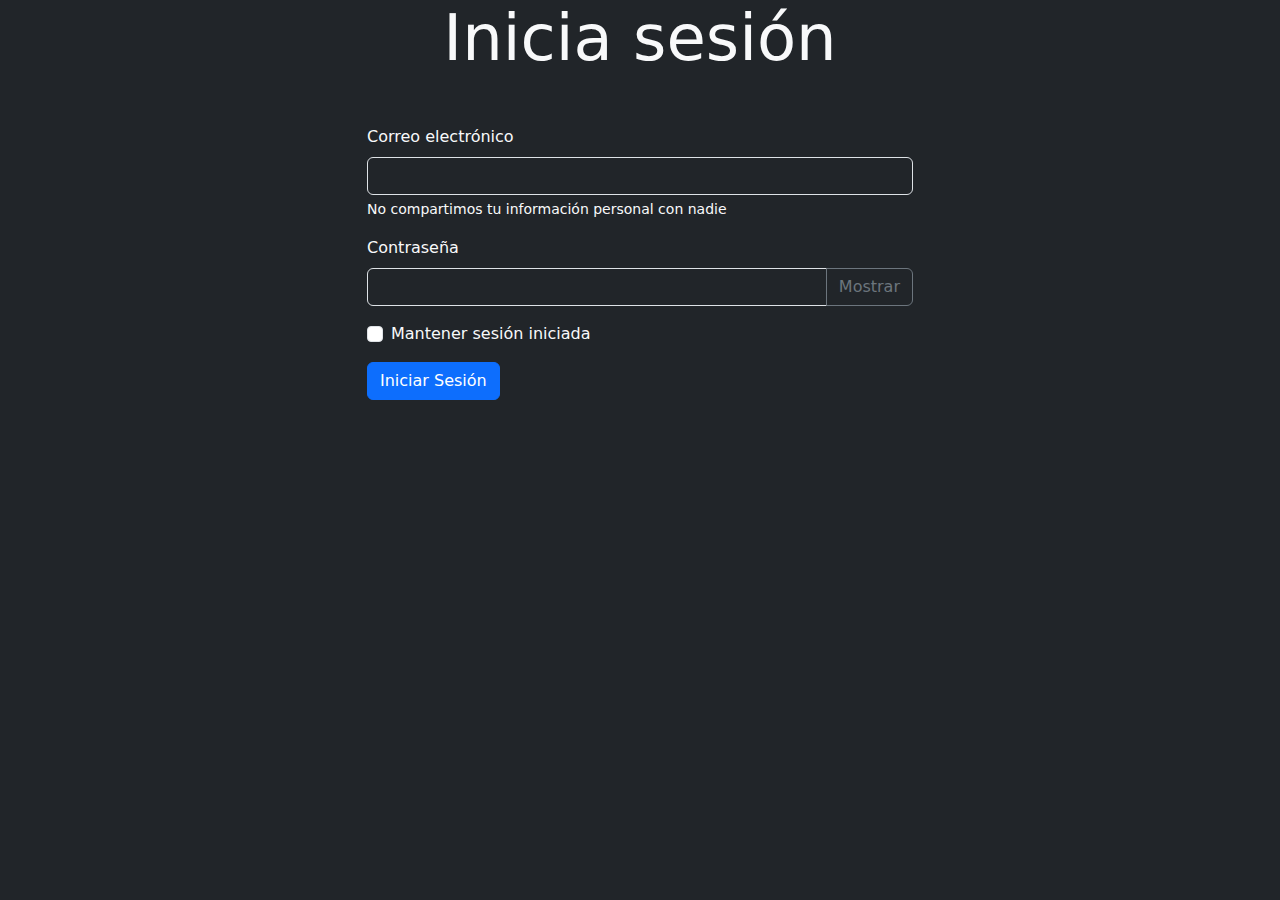
==== frontend/pages/login.html @ caeb4951 "refactor: new folder <pages> added" ====
<!DOCTYPE html>
<html lang="en">
  <head>
    <meta charset="utf-8" />
    <meta name="viewport" content="width=device-width, initial-scale=1" />
    <title>Bootstrap demo</title>
    <link
      href="https://cdn.jsdelivr.net/npm/bootstrap@5.3.3/dist/css/bootstrap.min.css"
      rel="stylesheet"
      integrity="sha384-QWTKZyjpPEjISv5WaRU9OFeRpok6YctnYmDr5pNlyT2bRjXh0JMhjY6hW+ALEwIH"
      crossorigin="anonymous"
    />
  </head>
  <body class="bg-dark text-light">
    <h1 class="display-3 text-center">Inicia sesión</h1>

    <div class="container mt-5">
      <div class="row justify-content-center">
        <div class="col-11 col-sm-9 col-md-8 col-lg-6">
          <form action="programa.html" method="get">
            <div class="mb-3">
              <label for="exampleInputEmail1" class="form-label text-light">Correo electrónico</label>
              <input
                type="email"
                class="form-control bg-dark text-light"
                id="exampleInputEmail1"
                aria-describedby="emailHelp"
              />
              <div id="emailHelp" class="form-text text-light">No compartimos tu información personal con nadie</div>
            </div>
            <div class="mb-3">
              <label for="exampleInputPassword1" class="form-label text-light">Contraseña</label>
              <div class="input-group">
                <input
                  type="password"
                  class="form-control bg-dark text-light"
                  id="exampleInputPassword1"
                />
                <button
                  type="button"
                  class="btn btn-outline-secondary"
                  onclick="togglePassword()"
                >
                  Mostrar
                </button>
              </div>
            </div>
            <div class="mb-3 form-check">
              <input
                type="checkbox"
                class="form-check-input"
                id="exampleCheck1"
              />
              <label class="form-check-label text-light" for="exampleCheck1">Mantener sesión iniciada</label>
            </div>
            <button type="submit" class="btn btn-primary">Iniciar Sesión</button>
          </form>
        </div>
      </div>
    </div>

    <script>
      function togglePassword() {
        const passwordField = document.getElementById("exampleInputPassword1");
        const passwordButton = passwordField.nextElementSibling;

        if (passwordField.type === "password") {
          passwordField.type = "text";
          passwordButton.textContent = "Ocultar";
        } else {
          passwordField.type = "password";
          passwordButton.textContent = "Mostrar";
        }
      }
    </script>

    <script
      src="https://cdn.jsdelivr.net/npm/bootstrap@5.3.3/dist/js/bootstrap.bundle.min.js"
      integrity="sha384-YvpcrYf0tY3lHB60NNkmXc5s9fDVZLESaAA55NDzOxhy9GkcIdslK1eN7N6jIeHz"
      crossorigin="anonymous"
    ></script>
  </body>
</html>
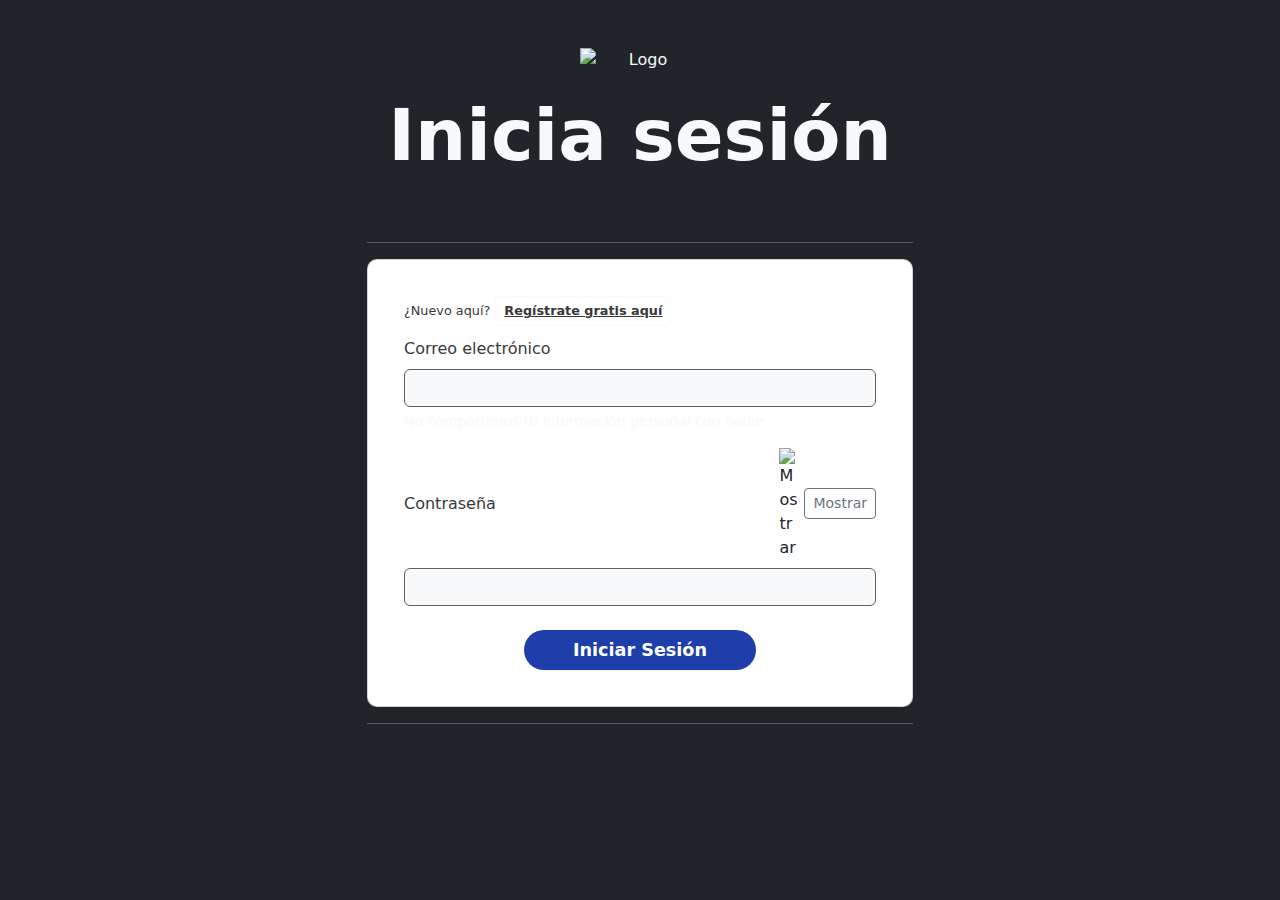
==== commit 9c7b5fb0: "feat: Nueva pagina para logear usuarios, asi como nueva carpeta de imagenes" ====
--- a/frontend/pages/login.html
+++ b/frontend/pages/login.html
@@ -1,83 +1,142 @@
 <!DOCTYPE html>
 <html lang="en">
-  <head>
+
+<head>
     <meta charset="utf-8" />
     <meta name="viewport" content="width=device-width, initial-scale=1" />
-    <title>Bootstrap demo</title>
-    <link
-      href="https://cdn.jsdelivr.net/npm/bootstrap@5.3.3/dist/css/bootstrap.min.css"
-      rel="stylesheet"
-      integrity="sha384-QWTKZyjpPEjISv5WaRU9OFeRpok6YctnYmDr5pNlyT2bRjXh0JMhjY6hW+ALEwIH"
-      crossorigin="anonymous"
-    />
-  </head>
-  <body class="bg-dark text-light">
-    <h1 class="display-3 text-center">Inicia sesión</h1>
+    <title>Pagina Login</title>
+    <link href="https://cdn.jsdelivr.net/npm/bootstrap@5.3.3/dist/css/bootstrap.min.css" rel="stylesheet"
+        integrity="sha384-QWTKZyjpPEjISv5WaRU9OFeRpok6YctnYmDr5pNlyT2bRjXh0JMhjY6hW+ALEwIH" crossorigin="anonymous" />
+    <style>
+        body {
+            background-image: url('IMAGES/pexels-steve-24283980.jpg');
+            background-size: cover;
+            background-position: center;
+            background-repeat: no-repeat;
+            background-attachment: fixed;
+            color: #ffffff;
+        }
 
+        .custom-title {
+            font-weight: 700;
+            margin-top: 20px; 
+        }
+
+        .title-image {
+            width: 120px; 
+            height: auto;
+            display: block;
+            margin: 0 auto 20px; 
+        }
+
+        .custom-card {
+            background-color: #ffffff;
+            border-radius: 10px;
+            padding: 20px;
+        }
+
+        .custom-label {
+            font-size: 0.8rem;
+        }
+
+        .custom-button {
+            background-color: #1e3ea9;
+            color: #FFFFFF;
+            font-weight: bold;
+        }
+
+        .custom-button-text {
+            font-size: 1.1rem;
+        }
+
+        .password-image {
+            width: 20px;
+            margin-right: 5px;
+        }
+    </style>
+</head>
+
+<body class="bg-dark text-light">
+
+    <div class="container mt-5 text-center">
+        <img src="IMAGES/user.png" alt="Logo" class="title-image">
+
+    <h1 class="display-2 text-center custom-title">Inicia sesión</h1>
+    </div>
     <div class="container mt-5">
-      <div class="row justify-content-center">
-        <div class="col-11 col-sm-9 col-md-8 col-lg-6">
-          <form action="programa.html" method="get">
-            <div class="mb-3">
-              <label for="exampleInputEmail1" class="form-label text-light">Correo electrónico</label>
-              <input
-                type="email"
-                class="form-control bg-dark text-light"
-                id="exampleInputEmail1"
-                aria-describedby="emailHelp"
-              />
-              <div id="emailHelp" class="form-text text-light">No compartimos tu información personal con nadie</div>
+        <div class="row justify-content-center">
+            <div class="col-11 col-sm-9 col-md-8 col-lg-6">
+                <hr>
+
+                <div class="card custom-card">
+                    <div class="card-body">
+                        <form action="programa.html" method="get">
+                            <div class="mb-2">
+                                <label for="Register" class="form-label custom-label"
+                                    style="color: rgb(57, 57, 57);">¿Nuevo aquí?</label>
+                                <a href="register_page.html" class="btn btn-outline-light btn-sm custom-label"
+                                
+                                    style="color: rgb(57, 57, 57); text-decoration: underline; font-weight: bold; ">Regístrate gratis aquí</a>
+                            </div>
+
+                            <div class="mb-3">
+                                <label for="exampleInputEmail1" class="form-label"
+                                    style="color: rgb(57, 57, 57);">Correo electrónico</label>
+                                <input type="email" class="form-control bg-light text-light"
+                                    style="border-color: rgb(97, 96, 96);" id="exampleInputEmail1"
+                                    aria-describedby="emailHelp" />
+                                <div id="emailHelp" class="form-text text-light">
+                                    No compartimos tu información personal con nadie
+                                </div>
+                            </div>
+
+                            <div class="mb-3">
+                                <div class="d-flex align-items-center justify-content-between">
+                                    <label for="exampleInputPassword1" class="form-label mb-0"
+                                        style="color: rgb(57, 57, 57);">Contraseña</label>
+                                    <div class="d-flex align-items-center">
+                                        <img src="IMAGES/eye.png" alt="Mostrar" class="password-image">
+                                        <button type="button" class="btn btn-outline-secondary btn-sm"
+                                            onclick="togglePassword()">Mostrar</button>
+                                    </div>
+                                </div>
+                                <div class="input-group mt-2">
+                                    <input type="password" class="form-control bg-light text-light"
+                                        style="border-color: rgb(97, 96, 96);" id="exampleInputPassword1" />
+                                </div>
+                            </div>
+
+                            <div class="d-flex justify-content-center mt-4">
+                                <button type="submit" class="btn custom-button rounded-pill px-5">
+                                    <span class="custom-button-text">Iniciar Sesión</span>
+                                </button>
+                            </div>
+                        </form>
+                    </div>
+                </div>
+                <hr>
             </div>
-            <div class="mb-3">
-              <label for="exampleInputPassword1" class="form-label text-light">Contraseña</label>
-              <div class="input-group">
-                <input
-                  type="password"
-                  class="form-control bg-dark text-light"
-                  id="exampleInputPassword1"
-                />
-                <button
-                  type="button"
-                  class="btn btn-outline-secondary"
-                  onclick="togglePassword()"
-                >
-                  Mostrar
-                </button>
-              </div>
-            </div>
-            <div class="mb-3 form-check">
-              <input
-                type="checkbox"
-                class="form-check-input"
-                id="exampleCheck1"
-              />
-              <label class="form-check-label text-light" for="exampleCheck1">Mantener sesión iniciada</label>
-            </div>
-            <button type="submit" class="btn btn-primary">Iniciar Sesión</button>
-          </form>
         </div>
-      </div>
     </div>
 
     <script>
-      function togglePassword() {
-        const passwordField = document.getElementById("exampleInputPassword1");
-        const passwordButton = passwordField.nextElementSibling;
+        function togglePassword() {
+            const passwordField = document.getElementById("exampleInputPassword1");
+            const passwordButton = document.querySelector('button[onclick="togglePassword()"]');
 
-        if (passwordField.type === "password") {
-          passwordField.type = "text";
-          passwordButton.textContent = "Ocultar";
-        } else {
-          passwordField.type = "password";
-          passwordButton.textContent = "Mostrar";
+            if (passwordField.type === "password") {
+                passwordField.type = "text";
+                passwordButton.textContent = "Ocultar";
+            } else {
+                passwordField.type = "password";
+                passwordButton.textContent = "Mostrar";
+            }
         }
-      }
     </script>
 
-    <script
-      src="https://cdn.jsdelivr.net/npm/bootstrap@5.3.3/dist/js/bootstrap.bundle.min.js"
-      integrity="sha384-YvpcrYf0tY3lHB60NNkmXc5s9fDVZLESaAA55NDzOxhy9GkcIdslK1eN7N6jIeHz"
-      crossorigin="anonymous"
-    ></script>
-  </body>
-</html>
+    <script src="https://cdn.jsdelivr.net/npm/bootstrap@5.3.3/dist/js/bootstrap.bundle.min.js"
+        integrity="sha384-YvpcrYf0tY3lHB60NNkmXc5s9fDVZLESaAA55NDzOxhy9GkcIdslK1eN7N6jIeHz"
+        crossorigin="anonymous"></script>
+</body>
+
+</html>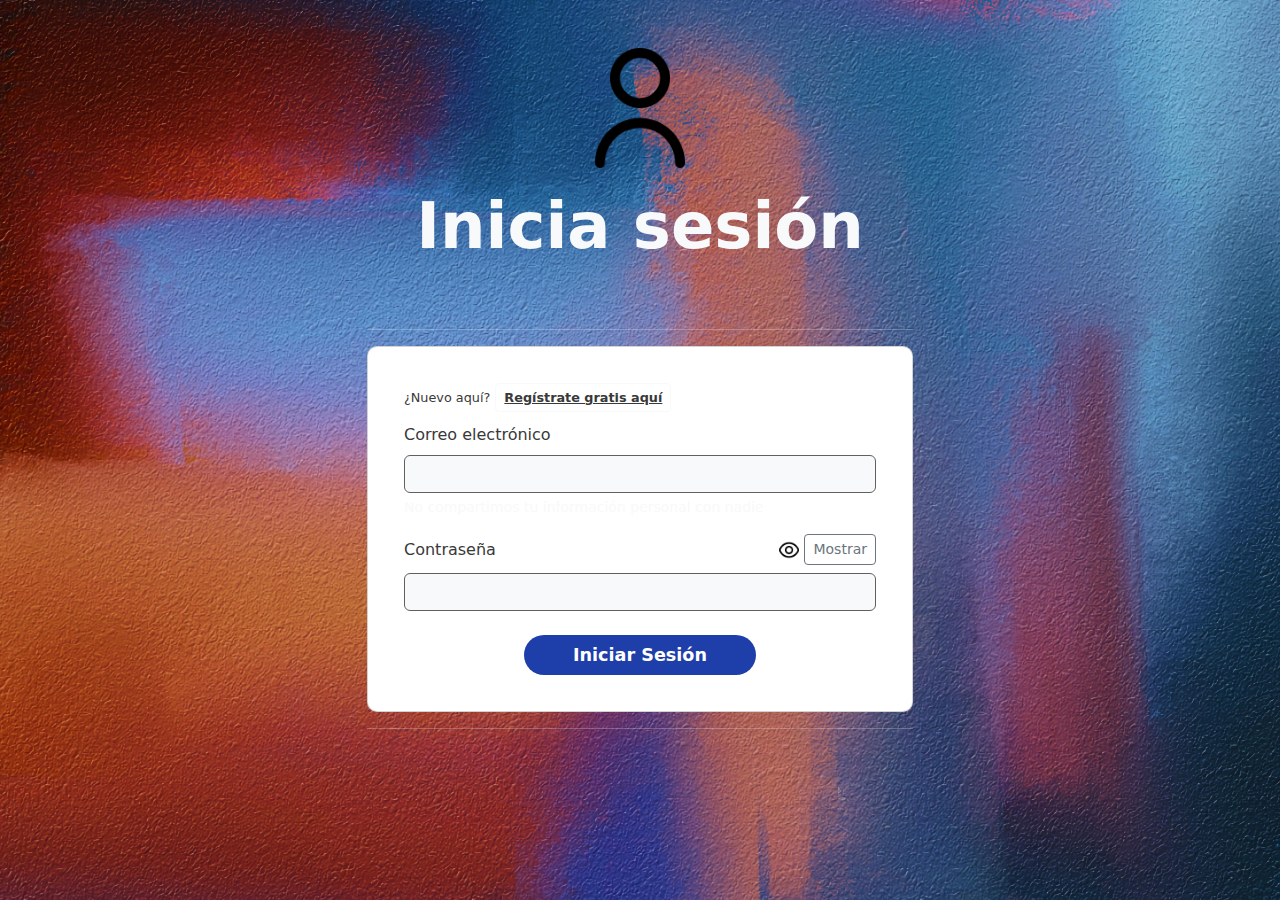
==== commit 10fd4db7: "feat: Main html added and css folder for styles" ====
--- a/frontend/pages/login.html
+++ b/frontend/pages/login.html
@@ -1,142 +1,188 @@
 <!DOCTYPE html>
 <html lang="en">
-
-<head>
+  <head>
     <meta charset="utf-8" />
     <meta name="viewport" content="width=device-width, initial-scale=1" />
     <title>Pagina Login</title>
-    <link href="https://cdn.jsdelivr.net/npm/bootstrap@5.3.3/dist/css/bootstrap.min.css" rel="stylesheet"
-        integrity="sha384-QWTKZyjpPEjISv5WaRU9OFeRpok6YctnYmDr5pNlyT2bRjXh0JMhjY6hW+ALEwIH" crossorigin="anonymous" />
+    <link
+      href="https://cdn.jsdelivr.net/npm/bootstrap@5.3.3/dist/css/bootstrap.min.css"
+      rel="stylesheet"
+      integrity="sha384-QWTKZyjpPEjISv5WaRU9OFeRpok6YctnYmDr5pNlyT2bRjXh0JMhjY6hW+ALEwIH"
+      crossorigin="anonymous"
+    />
     <style>
-        body {
-            background-image: url('IMAGES/pexels-steve-24283980.jpg');
-            background-size: cover;
-            background-position: center;
-            background-repeat: no-repeat;
-            background-attachment: fixed;
-            color: #ffffff;
-        }
+      body {
+        background-image: url("../../IMAGES/pexels-steve-24283980.jpg");
+        background-size: cover;
+        background-position: center;
+        background-repeat: no-repeat;
+        background-attachment: fixed;
+        color: #ffffff;
+      }
 
-        .custom-title {
-            font-weight: 700;
-            margin-top: 20px; 
-        }
+      .custom-title {
+        font-weight: 700;
+        margin-top: 20px;
+      }
 
-        .title-image {
-            width: 120px; 
-            height: auto;
-            display: block;
-            margin: 0 auto 20px; 
-        }
+      .title-image {
+        width: 120px;
+        height: auto;
+        display: block;
+        margin: 0 auto 20px;
+      }
 
-        .custom-card {
-            background-color: #ffffff;
-            border-radius: 10px;
-            padding: 20px;
-        }
+      .custom-card {
+        background-color: #ffffff;
+        border-radius: 10px;
+        padding: 20px;
+      }
 
-        .custom-label {
-            font-size: 0.8rem;
-        }
+      .custom-label {
+        font-size: 0.8rem;
+      }
 
-        .custom-button {
-            background-color: #1e3ea9;
-            color: #FFFFFF;
-            font-weight: bold;
-        }
+      .custom-button {
+        background-color: #1e3ea9;
+        color: #ffffff;
+        font-weight: bold;
+      }
 
-        .custom-button-text {
-            font-size: 1.1rem;
-        }
+      .custom-button-text {
+        font-size: 1.1rem;
+      }
 
-        .password-image {
-            width: 20px;
-            margin-right: 5px;
-        }
+      .password-image {
+        width: 20px;
+        margin-right: 5px;
+      }
     </style>
-</head>
+  </head>
 
-<body class="bg-dark text-light">
+  <body class="bg-dark text-light">
+    <div class="container mt-5 text-center">
+      <img src="../../IMAGES/user.png" alt="Logo" class="title-image" />
 
-    <div class="container mt-5 text-center">
-        <img src="IMAGES/user.png" alt="Logo" class="title-image">
-
-    <h1 class="display-2 text-center custom-title">Inicia sesión</h1>
+      <h1 class="display-3 text-center custom-title">Inicia sesión</h1>
     </div>
     <div class="container mt-5">
-        <div class="row justify-content-center">
-            <div class="col-11 col-sm-9 col-md-8 col-lg-6">
-                <hr>
+      <div class="row justify-content-center">
+        <div class="col-11 col-sm-9 col-md-8 col-lg-6">
+          <hr />
 
-                <div class="card custom-card">
-                    <div class="card-body">
-                        <form action="programa.html" method="get">
-                            <div class="mb-2">
-                                <label for="Register" class="form-label custom-label"
-                                    style="color: rgb(57, 57, 57);">¿Nuevo aquí?</label>
-                                <a href="register_page.html" class="btn btn-outline-light btn-sm custom-label"
-                                
-                                    style="color: rgb(57, 57, 57); text-decoration: underline; font-weight: bold; ">Regístrate gratis aquí</a>
-                            </div>
+          <div class="card custom-card">
+            <div class="card-body">
+              <form action="programa.html" method="get">
+                <div class="mb-2">
+                  <label
+                    for="Register"
+                    class="form-label custom-label"
+                    style="color: rgb(57, 57, 57)"
+                    >¿Nuevo aquí?</label
+                  >
+                  <a
+                    href="register_page.html"
+                    class="btn btn-outline-light btn-sm custom-label"
+                    style="
+                      color: rgb(57, 57, 57);
+                      text-decoration: underline;
+                      font-weight: bold;
+                    "
+                    >Regístrate gratis aquí</a
+                  >
+                </div>
 
-                            <div class="mb-3">
-                                <label for="exampleInputEmail1" class="form-label"
-                                    style="color: rgb(57, 57, 57);">Correo electrónico</label>
-                                <input type="email" class="form-control bg-light text-light"
-                                    style="border-color: rgb(97, 96, 96);" id="exampleInputEmail1"
-                                    aria-describedby="emailHelp" />
-                                <div id="emailHelp" class="form-text text-light">
-                                    No compartimos tu información personal con nadie
-                                </div>
-                            </div>
+                <div class="mb-3">
+                  <label
+                    for="exampleInputEmail1"
+                    class="form-label"
+                    style="color: rgb(57, 57, 57)"
+                    >Correo electrónico</label
+                  >
+                  <input
+                    type="email"
+                    class="form-control bg-light text-light"
+                    style="border-color: rgb(97, 96, 96)"
+                    id="exampleInputEmail1"
+                    aria-describedby="emailHelp"
+                  />
+                  <div id="emailHelp" class="form-text text-light">
+                    No compartimos tu información personal con nadie
+                  </div>
+                </div>
 
-                            <div class="mb-3">
-                                <div class="d-flex align-items-center justify-content-between">
-                                    <label for="exampleInputPassword1" class="form-label mb-0"
-                                        style="color: rgb(57, 57, 57);">Contraseña</label>
-                                    <div class="d-flex align-items-center">
-                                        <img src="IMAGES/eye.png" alt="Mostrar" class="password-image">
-                                        <button type="button" class="btn btn-outline-secondary btn-sm"
-                                            onclick="togglePassword()">Mostrar</button>
-                                    </div>
-                                </div>
-                                <div class="input-group mt-2">
-                                    <input type="password" class="form-control bg-light text-light"
-                                        style="border-color: rgb(97, 96, 96);" id="exampleInputPassword1" />
-                                </div>
-                            </div>
+                <div class="mb-3">
+                  <div
+                    class="d-flex align-items-center justify-content-between"
+                  >
+                    <label
+                      for="exampleInputPassword1"
+                      class="form-label mb-0"
+                      style="color: rgb(57, 57, 57)"
+                      >Contraseña</label
+                    >
+                    <div class="d-flex align-items-center">
+                      <img
+                        src="../../IMAGES/eye.png"
+                        alt="Mostrar"
+                        class="password-image"
+                      />
+                      <button
+                        type="button"
+                        class="btn btn-outline-secondary btn-sm"
+                        onclick="togglePassword()"
+                      >
+                        Mostrar
+                      </button>
+                    </div>
+                  </div>
+                  <div class="input-group mt-2">
+                    <input
+                      type="password"
+                      class="form-control bg-light text-light"
+                      style="border-color: rgb(97, 96, 96)"
+                      id="exampleInputPassword1"
+                    />
+                  </div>
+                </div>
 
-                            <div class="d-flex justify-content-center mt-4">
-                                <button type="submit" class="btn custom-button rounded-pill px-5">
-                                    <span class="custom-button-text">Iniciar Sesión</span>
-                                </button>
-                            </div>
-                        </form>
-                    </div>
+                <div class="d-flex justify-content-center mt-4">
+                  <button
+                    type="submit"
+                    class="btn custom-button rounded-pill px-5"
+                  >
+                    <span class="custom-button-text">Iniciar Sesión</span>
+                  </button>
                 </div>
-                <hr>
+              </form>
             </div>
+          </div>
+          <hr />
         </div>
+      </div>
     </div>
 
     <script>
-        function togglePassword() {
-            const passwordField = document.getElementById("exampleInputPassword1");
-            const passwordButton = document.querySelector('button[onclick="togglePassword()"]');
+      function togglePassword() {
+        const passwordField = document.getElementById("exampleInputPassword1");
+        const passwordButton = document.querySelector(
+          'button[onclick="togglePassword()"]'
+        );
 
-            if (passwordField.type === "password") {
-                passwordField.type = "text";
-                passwordButton.textContent = "Ocultar";
-            } else {
-                passwordField.type = "password";
-                passwordButton.textContent = "Mostrar";
-            }
+        if (passwordField.type === "password") {
+          passwordField.type = "text";
+          passwordButton.textContent = "Ocultar";
+        } else {
+          passwordField.type = "password";
+          passwordButton.textContent = "Mostrar";
         }
+      }
     </script>
 
-    <script src="https://cdn.jsdelivr.net/npm/bootstrap@5.3.3/dist/js/bootstrap.bundle.min.js"
-        integrity="sha384-YvpcrYf0tY3lHB60NNkmXc5s9fDVZLESaAA55NDzOxhy9GkcIdslK1eN7N6jIeHz"
-        crossorigin="anonymous"></script>
-</body>
-
-</html>+    <script
+      src="https://cdn.jsdelivr.net/npm/bootstrap@5.3.3/dist/js/bootstrap.bundle.min.js"
+      integrity="sha384-YvpcrYf0tY3lHB60NNkmXc5s9fDVZLESaAA55NDzOxhy9GkcIdslK1eN7N6jIeHz"
+      crossorigin="anonymous"
+    ></script>
+  </body>
+</html>
